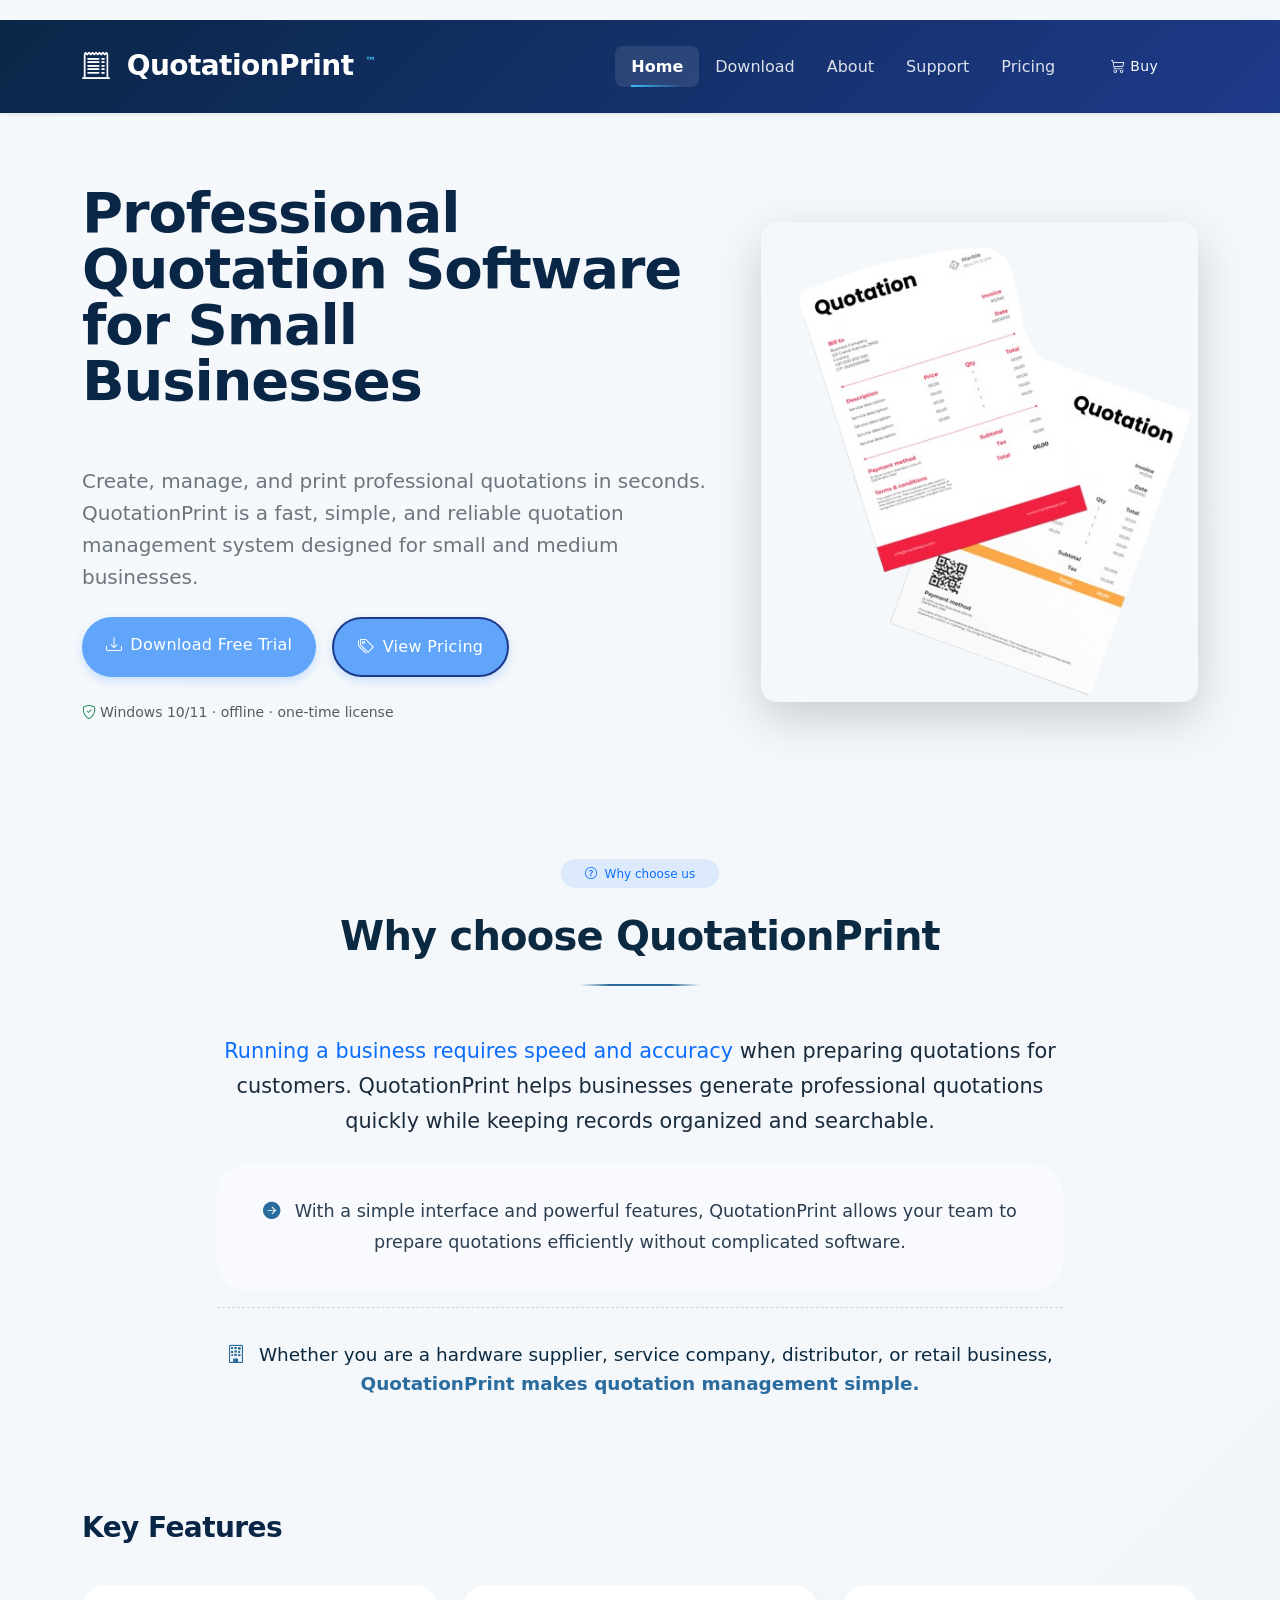
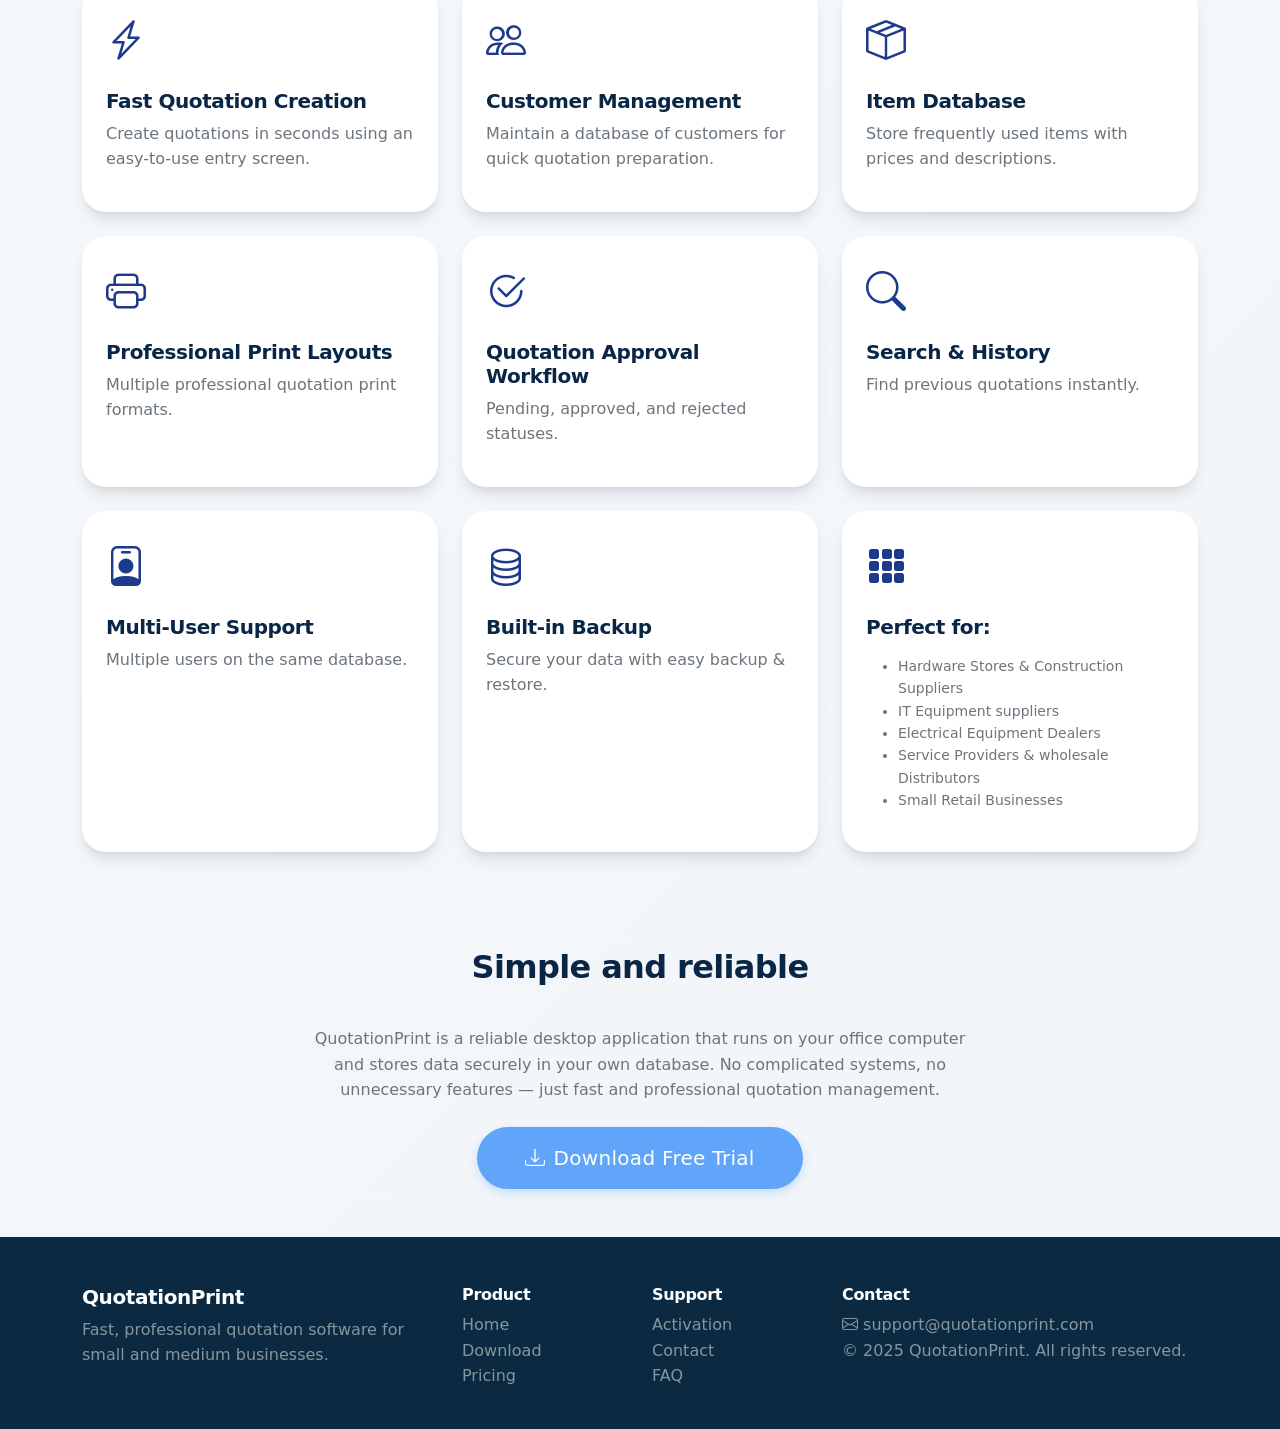
==== index.html @ 837c059d "Add files via upload" ====
<!DOCTYPE html>
<html lang="en">
<head>
  <meta charset="UTF-8">
  <meta name="viewport" content="width=device-width, initial-scale=1.0">
  <title>QuotationPrint · About Us</title>
  <!-- Bootstrap 5 (light + icons) -->
  <link href="https://cdn.jsdelivr.net/npm/bootstrap@5.3.2/dist/css/bootstrap.min.css" rel="stylesheet">
  <link rel="stylesheet" href="https://cdn.jsdelivr.net/npm/bootstrap-icons@1.11.3/font/bootstrap-icons.min.css">
  <link rel="stylesheet" href="style.css">
</head>
<body>

<!-- ======== NAVBAR ======== -->
<nav class="navbar navbar-expand-lg navbar-dark sticky-top shadow-sm">
  <div class="container">
    <a class="navbar-brand fw-semibold fs-3" href="index.html">
      <i class="bi bi-receipt-cutoff me-2"></i>
      <span class="notranslate brand-name">QuotationPrint</span>
    </a>
    <button class="navbar-toggler" type="button" data-bs-toggle="collapse" data-bs-target="#navbarMain" aria-controls="navbarMain" aria-expanded="false" aria-label="Toggle navigation">
      <span class="navbar-toggler-icon"></span>
    </button>
    <div class="collapse navbar-collapse" id="navbarMain">
      <ul class="navbar-nav ms-auto mb-2 mb-lg-0 align-items-center">
        <li class="nav-item"><a class="nav-link active" href="index.html">Home</a></li>
        <li class="nav-item"><a class="nav-link" href="download.html">Download</a></li>
        <li class="nav-item"><a class="nav-link" href="about.html">About</a></li>
        <li class="nav-item"><a class="nav-link" href="support.html">Support</a></li>
        <li class="nav-item"><a class="nav-link" href="pricing.html">Pricing</a></li>
        <li class="nav-item ms-lg-3">
          <a class="btn btn-outline-light btn-sm rounded-pill px-4" href="pricing.html">
            <i class="bi bi-cart3"></i> Buy
          </a>
        </li>
        <li class="nav-item ms-lg-3">
          <div id="google_translate_element"></div>
        </li>
      </ul>
    </div>
  </div>
</nav>

<!-- ======== HOME section (hero + features + perfect) ======== -->
<section id="home" class="hero-bg py-5">
  <div class="container py-4">
    <!-- Hero -->
    <div class="row align-items-center g-5">
      <div class="col-lg-7">
        <h1 class="display-4 fw-bold lh-1 section-title">Professional Quotation Software for Small Businesses</h1>
        <p class="lead text-secondary my-4">
          Create, manage, and print professional quotations in seconds.<br>
          <span class="notranslate brand-name">QuotationPrint</span> is a fast, simple, and reliable quotation management system designed for small and medium businesses.
        </p>
        <div class="d-flex flex-wrap gap-3">
          <a href="download.html" class="btn btn-primary btn-soft px-4 py-3"><i class="bi bi-download me-2"></i>Download Free Trial</a>
          <a href="pricing.html" class="btn btn-outline-primary btn-soft px-4 py-3"><i class="bi bi-tags me-2"></i>View Pricing</a>
        </div>
        <p class="text-muted mt-4 small"><i class="bi bi-shield-check text-success me-1"></i>Windows 10/11 · offline · one-time license</p>
      </div>
      <div class="col-lg-5">
        <img src="images/Invoice.png" alt="app preview" class="img-fluid rounded-4 shadow-lg">
      </div>
    </div>
  </div>
</section>

<!-- Why choose + features (cards) -->
<section class="py-5 container">
  <div class="text-center mb-5">
    <div class="mb-4 d-inline-block">
      <span class="badge bg-primary bg-opacity-10 text-primary px-4 py-2 rounded-pill fw-normal">
        <i class="bi bi-question-circle me-1"></i> Why choose us
      </span>
    </div>

    <h2 class="display-6 fw-semibold mb-4" style="color: #0b2a41; letter-spacing: -0.02em;">
      Why choose <span class=" brand-name">QuotationPrint</span>
    </h2>

    <div class="d-flex justify-content-center mb-5">
      <div style="width: 120px; height: 2px; background: linear-gradient(90deg, transparent, #2b6c9e, #2b6c9e, #2b6c9e, transparent);"></div>
    </div>

    <div class="container px-md-5">
      <div class="row justify-content-center">
        <div class="col-xl-10">
          <div style="max-width: 900px; margin: 0 auto;">
            <p class="lead mb-4" style="font-size: 1.3rem; font-weight: 300; color: #1a2b3c; line-height: 1.7;">
              <span class="fw-medium text-primary">Running a business requires speed and accuracy</span> when preparing quotations for customers.
              <span class="notranslate brand-name">QuotationPrint</span> helps businesses generate professional quotations quickly while keeping records organized and searchable.
            </p>
            <p style="font-size: 1.1rem; color: #2c3e50; line-height: 1.8; background: #f8fafd; padding: 2rem; border-radius: 30px;">
              <i class="bi bi-arrow-right-circle-fill me-2" style="color: #2b6c9e;"></i>
              With a simple interface and powerful features, <span class="notranslate brand-name">QuotationPrint</span> allows your team to prepare quotations efficiently without complicated software.
            </p>
            <div style="border-top: 1px dashed #cbd5e0; padding-top: 2rem;">
              <p class="mb-0" style="font-size: 1.15rem; font-weight: 400; color: #0b2a41;">
                <i class="bi bi-building me-2" style="color: #2b6c9e;"></i>
                Whether you are a hardware supplier, service company, distributor, or retail business,
                <span class="fw-semibold" style="color: #2b6c9e;">
                  <span class="notranslate brand-name">QuotationPrint</span> makes quotation management simple.
                </span>
              </p>
            </div>
          </div>
        </div>
      </div>
    </div>
  </div>

  <div class="my-5 py-2"></div>

  <div class="title-big pb-3 mb-3">
    <h3>Key Features</h3>
  </div>

  <div class="row g-4">
    <div class="col-md-4"><div class="card h-100 p-4"><i class="bi bi-lightning-charge feature-icon"></i><h5>Fast Quotation Creation</h5><p class="text-secondary">Create quotations in seconds using an easy-to-use entry screen.</p></div></div>
    <div class="col-md-4"><div class="card h-100 p-4"><i class="bi bi-people feature-icon"></i><h5>Customer Management</h5><p class="text-secondary">Maintain a database of customers for quick quotation preparation.</p></div></div>
    <div class="col-md-4"><div class="card h-100 p-4"><i class="bi bi-box-seam feature-icon"></i><h5>Item Database</h5><p class="text-secondary">Store frequently used items with prices and descriptions.</p></div></div>
    <div class="col-md-4"><div class="card h-100 p-4"><i class="bi bi-printer feature-icon"></i><h5>Professional Print Layouts</h5><p class="text-secondary">Multiple professional quotation print formats.</p></div></div>
    <div class="col-md-4"><div class="card h-100 p-4"><i class="bi bi-check2-circle feature-icon"></i><h5>Quotation Approval Workflow</h5><p class="text-secondary">Pending, approved, and rejected statuses.</p></div></div>
    <div class="col-md-4"><div class="card h-100 p-4"><i class="bi bi-search feature-icon"></i><h5>Search & History</h5><p class="text-secondary">Find previous quotations instantly.</p></div></div>
    <div class="col-md-4"><div class="card h-100 p-4"><i class="bi bi-person-badge feature-icon"></i><h5>Multi-User Support</h5><p class="text-secondary">Multiple users on the same database.</p></div></div>
    <div class="col-md-4"><div class="card h-100 p-4"><i class="bi bi-database feature-icon"></i><h5>Built-in Backup</h5><p class="text-secondary">Secure your data with easy backup & restore.</p></div></div>
    <div class="col-md-4"><div class="card h-100 p-4 bg-soft-gray"><i class="bi bi-grid-3x3-gap-fill feature-icon"></i><h5 class="fw-semibold">Perfect for:</h5><ul class="list-tick small text-secondary mt-2"><li>Hardware Stores & Construction Suppliers</li><li>IT Equipment suppliers</li><li>Electrical Equipment Dealers</li><li>Service Providers & wholesale Distributors</li><li>Small Retail Businesses</li></ul></div></div>
  </div>
</section>

<!-- Simple and reliable + CTA -->
<section class="bg-soft-gray py-5">
  <div class="container text-center">
    <h2 class="section-title">Simple and reliable</h2>
    <p class="col-lg-7 mx-auto text-secondary">
      <span class="notranslate brand-name">QuotationPrint</span> is a reliable desktop application that runs on your office computer and stores data securely in your own database. No complicated systems, no unnecessary features — just fast and professional quotation management.
    </p>
    <div class="mt-4">
      <a href="download.html" class="btn btn-primary btn-soft btn-lg px-5 py-3"><i class="bi bi-download me-2"></i>Download Free Trial</a>
    </div>
  </div>
</section>

<!-- FOOTER -->
<footer class="pt-5 pb-4">
  <div class="container">
    <div class="row">
      <div class="col-md-4">
        <h5 class="text-white">
          <span class="notranslate brand-name">QuotationPrint</span>
        </h5>
        <p class="text-white-50">Fast, professional quotation software for small and medium businesses.</p>
      </div>
      <div class="col-md-2">
        <h6 class="text-white">Product</h6>
        <ul class="list-unstyled">
          <li><a href="index.html" class="text-white-50 text-decoration-none">Home</a></li>
          <li><a href="download.html" class="text-white-50 text-decoration-none">Download</a></li>
          <li><a href="pricing.html" class="text-white-50 text-decoration-none">Pricing</a></li>
        </ul>
      </div>
      <div class="col-md-2">
        <h6 class="text-white">Support</h6>
        <ul class="list-unstyled">
          <li><a href="support.html" class="text-white-50 text-decoration-none">Activation</a></li>
          <li><a href="support.html" class="text-white-50 text-decoration-none">Contact</a></li>
          <li class="text-white-50">FAQ</li>
        </ul>
      </div>
      <div class="col-md-4">
        <h6 class="text-white">Contact</h6>
        <p class="text-white-50">
          <i class="bi bi-envelope"></i> support@quotationprint.com<br>
          © 2025 <span class="notranslate brand-name">QuotationPrint</span>. All rights reserved.
        </p>
      </div>
    </div>
  </div>
</footer>

<!-- Bootstrap JS -->
<script src="https://cdn.jsdelivr.net/npm/bootstrap@5.3.2/dist/js/bootstrap.bundle.min.js"></script>
<script src="script.js"></script>
<script src="//translate.google.com/translate_a/element.js?cb=googleTranslateElementInit"></script>
</body>
</html>
---- style.css ----
/* Main Stylesheet - Quotation Printing Software
   Color Palette: Navy Blue (#0a2647), Royal Blue (#1e3a8a), 
   Sky Blue (#38bdf8), Success Green (#10b981), Warm Gray (#f8fafc)
*/

/* ===== BASE STYLES ===== */
:root {
  --primary-dark: #0a2647;
  --primary: #1e3a8a;
  --primary-light: #2563eb;
  --primary-soft: #60a5fa;
  --accent: #38bdf8;
  --success: #10b981;
  --success-light: #d1fae5;
  --warning: #f59e0b;
  --danger: #ef4444;
  --dark: #0f172a;
  --gray-dark: #334155;
  --gray: #64748b;
  --gray-light: #94a3b8;
  --light: #f8fafc;
  --white: #ffffff;
  --shadow-sm: 0 4px 6px -1px rgba(0, 0, 0, 0.1), 0 2px 4px -1px rgba(0, 0, 0, 0.06);
  --shadow-md: 0 10px 15px -3px rgba(0, 0, 0, 0.1), 0 4px 6px -2px rgba(0, 0, 0, 0.05);
  --shadow-lg: 0 20px 25px -5px rgba(0, 0, 0, 0.1), 0 10px 10px -5px rgba(0, 0, 0, 0.04);
  --shadow-xl: 0 25px 50px -12px rgba(0, 0, 0, 0.25);
  --border-radius: 1rem;
  --border-radius-sm: 0.5rem;
  --border-radius-lg: 1.5rem;
  --transition: all 0.3s cubic-bezier(0.4, 0, 0.2, 1);
}

body {
  background: linear-gradient(135deg, #f6f9fc 0%, #f1f5f9 100%);
  font-family: 'Inter', 'Segoe UI', system-ui, -apple-system, sans-serif;
  color: var(--dark);
  line-height: 1.6;
  min-height: 100vh;
  margin-top: 20px;
}

/* ===== TYPOGRAPHY ===== */
h1, h2, h3, h4, h5, h6 {
  font-weight: 600;
  letter-spacing: -0.02em;
  color: var(--primary-dark);
}

.page-title {
  color: var(--primary-dark);
  font-weight: 700;
  font-size: 2.5rem;
  border-left: 6px solid var(--accent);
  padding-left: 1.5rem;
  margin-bottom: 2.5rem;
  position: relative;
}

.page-title::after {
  content: '';
  position: absolute;
  bottom: -0.5rem;
  left: 1.5rem;
  width: 60px;
  height: 3px;
  background: linear-gradient(90deg, var(--primary), var(--accent));
  border-radius: 2px;
}

.section-title {
  padding-bottom: 2rem;
}

.section-title h2 {
  font-weight: 700;
  color: var(--primary-dark);
  font-size: 2.5rem;
  border-left: 5px solid var(--accent);
  padding-left: 1.5rem;
  margin-bottom: 1rem;
}

/* ===== NAVBAR ===== */
.navbar {
  padding: 1rem 0;
  box-shadow: var(--shadow-md);
}

.navbar-dark {
  background: linear-gradient(135deg, var(--primary-dark) 0%, var(--primary) 100%) !important;
}

.navbar-brand {
  font-weight: 700;
  font-size: 1.5rem;
  letter-spacing: -0.02em;
  color: var(--white) !important;
  position: relative;
  padding: 0.5rem 0;
}

.navbar-brand::after {
  content: '™';
  font-size: 0.7rem;
  vertical-align: super;
  margin-left: 2px;
  color: var(--accent);
}

.nav-link {
  font-weight: 500;
  padding: 0.5rem 1rem !important;
  color: rgba(255, 255, 255, 0.85) !important;
  transition: var(--transition);
  position: relative;
}

.nav-link:hover {
  color: var(--white) !important;
  transform: translateY(-1px);
}

.nav-item .active {
  font-weight: 600;
  color: var(--white) !important;
  background: rgba(255, 255, 255, 0.1);
  border-radius: var(--border-radius-sm);
}

.nav-item .active::after {
  content: '';
  position: absolute;
  bottom: 0;
  left: 1rem;
  right: 1rem;
  height: 2px;
  background: linear-gradient(90deg, var(--accent), transparent);
}

/* ===== CARDS ===== */
.card {
  border: none;
  border-radius: var(--border-radius-lg);
  background: var(--white);
  box-shadow: var(--shadow-md);
  transition: var(--transition);
  overflow: hidden;
  position: relative;
}

.card::before {
  content: '';
  position: absolute;
  top: 0;
  left: 0;
  right: 0;
  height: 4px;
  background: linear-gradient(90deg, var(--primary), var(--accent));
  opacity: 0;
  transition: var(--transition);
}

.card:hover {
  transform: translateY(-8px);
  box-shadow: var(--shadow-xl);
}

.card:hover::before {
  opacity: 1;
}

.card-header {
  background: linear-gradient(135deg, var(--light), var(--white));
  border-bottom: 1px solid rgba(0, 0, 0, 0.05);
  padding: 1.25rem 1.5rem;
  font-weight: 600;
}

.card-body {
  padding: 1.5rem;
}

/* ===== BUTTONS ===== */
.btn {
  border-radius: 40px;
  padding: 0.6rem 2rem;
  font-weight: 500;
  letter-spacing: 0.3px;
  transition: var(--transition);
  position: relative;
  overflow: hidden;
  border: none;
}

.btn::after {
  content: '';
  position: absolute;
  top: 50%;
  left: 50%;
  width: 0;
  height: 0;
  border-radius: 50%;
  background: rgba(255, 255, 255, 0.2);
  transform: translate(-50%, -50%);
  transition: width 0.6s, height 0.6s;
}

.btn:hover::after {
  width: 300px;
  height: 300px;
}

.btn-primary {
  background: linear-gradient(135deg, var(--primary) 0%, var(--primary-light) 100%);
  box-shadow: 0 4px 15px rgba(30, 58, 138, 0.3);
}

.btn-primary:hover {
  background: linear-gradient(135deg, var(--primary-dark) 0%, var(--primary) 100%);
  transform: translateY(-2px);
  box-shadow: 0 6px 20px rgba(30, 58, 138, 0.4);
}

.btn-outline-primary {
  border: 2px solid var(--primary);
  color: var(--primary);
  background: transparent;
}

.btn-outline-primary:hover {
  background: linear-gradient(135deg, var(--primary) 0%, var(--primary-light) 100%);
  border-color: transparent;
  color: var(--white);
}

.btn-soft {
  background: var(--primary-soft);
  color: var(--white);
  border-radius: 40px;
  padding: 0.5rem 1.8rem;
  box-shadow: 0 4px 10px rgba(96, 165, 250, 0.3);
}

.btn-soft:hover {
  background: var(--primary);
  transform: translateY(-2px);
}

.btn-success {
  background: linear-gradient(135deg, var(--success) 0%, #059669 100%);
  box-shadow: 0 4px 15px rgba(16, 185, 129, 0.3);
}

.btn-warning {
  background: linear-gradient(135deg, var(--warning) 0%, #d97706 100%);
  color: var(--white);
}

/* ===== FEATURE BOXES ===== */
.feature-box {
  padding: 2rem;
  background: var(--white);
  border-radius: var(--border-radius);
  box-shadow: var(--shadow-sm);
  transition: var(--transition);
  position: relative;
  z-index: 1;
  overflow: hidden;
  margin: 1rem 0;
}

.feature-box::before {
  content: '';
  position: absolute;
  top: 0;
  left: 0;
  right: 0;
  bottom: 0;
  background: linear-gradient(135deg, var(--primary) 0%, var(--primary-light) 100%);
  z-index: -1;
  opacity: 0;
  transition: var(--transition);
}

.feature-box:hover {
  transform: translateY(-5px) scale(1.02);
  box-shadow: var(--shadow-lg);
}

.feature-box:hover::before {
  opacity: 1;
}

.feature-box:hover * {
  color: var(--white) !important;
}

.feature-icon {
  font-size: 2.5rem;
  color: var(--primary);
  margin-bottom: 1rem;
  transition: var(--transition);
}

.feature-box-1 {
  padding: 2.5rem;
  background: var(--white);
  box-shadow: var(--shadow-md);
  border-radius: var(--border-radius);
  position: relative;
  z-index: 1;
  overflow: hidden;
  transition: var(--transition);
}

.feature-box-1 .icon {
  width: 80px;
  height: 80px;
  line-height: 80px;
  background: linear-gradient(135deg, var(--primary) 0%, var(--primary-light) 100%);
  color: var(--white);
  text-align: center;
  border-radius: 50%;
  margin-bottom: 1.5rem;
  font-size: 2rem;
  box-shadow: var(--shadow-md);
  transition: var(--transition);
}

.feature-box-1 h5 {
  color: var(--primary-dark);
  font-weight: 600;
  margin-bottom: 1rem;
}

.feature-box-1:hover {
  background: linear-gradient(135deg, var(--primary) 0%, var(--primary-light) 100%);
  color: var(--white);
  transform: translateY(-5px);
}

.feature-box-1:hover .icon {
  background: var(--white);
  color: var(--primary);
  transform: rotate(360deg);
}

.feature-box-1:hover h5,
.feature-box-1:hover p {
  color: var(--white);
}

/* ===== PRICING CARDS ===== */
.pricing-card {
  background: var(--white);
  border-radius: var(--border-radius-lg);
  padding: 2.5rem 2rem;
  text-align: center;
  box-shadow: var(--shadow-md);
  transition: var(--transition);
  position: relative;
  overflow: hidden;
}

.pricing-card::before {
  content: '';
  position: absolute;
  top: 0;
  left: 0;
  right: 0;
  height: 8px;
  background: linear-gradient(90deg, var(--primary), var(--accent));
}

.pricing-card.popular::after {
  content: 'Most Popular';
  position: absolute;
  top: 1.5rem;
  right: -2rem;
  background: linear-gradient(135deg, var(--warning) 0%, #d97706 100%);
  color: var(--white);
  padding: 0.3rem 3rem;
  font-size: 0.85rem;
  font-weight: 600;
  transform: rotate(45deg);
  box-shadow: var(--shadow-sm);
}

.pricing-card .price {
  font-size: 3rem;
  font-weight: 800;
  color: var(--primary-dark);
  margin: 1.5rem 0;
  line-height: 1;
}

.pricing-card .price small {
  font-size: 1rem;
  font-weight: 400;
  color: var(--gray);
}

.pricing-card:hover {
  transform: translateY(-10px) scale(1.02);
  box-shadow: var(--shadow-xl);
}

/* ===== LISTS ===== */
.list-checked {
  list-style: none;
  padding-left: 0;
}

.list-checked li {
  margin-bottom: 0.75rem;
  display: flex;
  align-items: center;
}

.list-checked li::before {
  content: "✓";
  display: inline-flex;
  align-items: center;
  justify-content: center;
  width: 22px;
  height: 22px;
  background: var(--success-light);
  color: var(--success);
  font-weight: 700;
  border-radius: 50%;
  margin-right: 0.75rem;
  font-size: 14px;
}

/* ===== BADGES ===== */
.badge {
  padding: 0.5rem 1rem;
  font-weight: 500;
  border-radius: 40px;
}

.badge-soft {
  background: linear-gradient(135deg, #e0f2fe 0%, #bae6fd 100%);
  color: var(--primary);
}

.badge-success {
  background: linear-gradient(135deg, var(--success-light) 0%, #a7f3d0 100%);
  color: #065f46;
}

.badge-warning {
  background: linear-gradient(135deg, #fef3c7 0%, #fde68a 100%);
  color: #92400e;
}

/* ===== FOOTER ===== */
.footer {
  background: linear-gradient(135deg, var(--primary-dark) 0%, var(--primary) 100%);
  color: rgba(255, 255, 255, 0.8);
  padding: 4rem 0 2rem;
  margin-top: 4rem;
  position: relative;
}

.footer::before {
  content: '';
  position: absolute;
  top: 0;
  left: 0;
  right: 0;
  height: 4px;
  background: linear-gradient(90deg, var(--accent), var(--success), var(--accent));
}

.footer h5,
.footer h6 {
  color: var(--white);
  font-weight: 600;
  margin-bottom: 1.5rem;
  position: relative;
  display: inline-block;
}

.footer h5::after,
.footer h6::after {
  content: '';
  position: absolute;
  bottom: -0.5rem;
  left: 0;
  width: 40px;
  height: 2px;
  background: var(--accent);
}

.footer a {
  color: rgba(255, 255, 255, 0.7);
  text-decoration: none;
  transition: var(--transition);
}

.footer a:hover {
  color: var(--white) !important;
  transform: translateX(5px);
}

.footer-bottom {
  background: rgba(0, 0, 0, 0.2);
  padding: 1.5rem 0;
  margin-top: 3rem;
}

/* ===== UTILITY CLASSES ===== */
.shadow-hover {
  transition: var(--transition);
}

.shadow-hover:hover {
  box-shadow: var(--shadow-lg);
}

.gradient-bg {
  background: linear-gradient(135deg, var(--primary) 0%, var(--primary-light) 100%);
}

.gradient-text {
  background: linear-gradient(135deg, var(--primary) 0%, var(--accent) 100%);
  -webkit-background-clip: text;
  -webkit-text-fill-color: transparent;
  background-clip: text;
}

.rounded-custom {
  border-radius: var(--border-radius);
}

.rounded-custom-lg {
  border-radius: var(--border-radius-lg);
}

/* ===== ANIMATIONS ===== */
@keyframes float {
  0%, 100% { transform: translateY(0); }
  50% { transform: translateY(-10px); }
}

.float-animation {
  animation: float 3s ease-in-out infinite;
}

@keyframes pulse-glow {
  0%, 100% { box-shadow: 0 0 0 0 rgba(56, 189, 248, 0.4); }
  50% { box-shadow: 0 0 0 15px rgba(56, 189, 248, 0); }
}

.pulse-glow {
  animation: pulse-glow 2s infinite;
}

/* ===== MEDIA QUERIES ===== */
@media (max-width: 768px) {
  .page-title {
    font-size: 2rem;
    padding-left: 1rem;
  }

  .section-title h2 {
    font-size: 2rem;
  }

  .pricing-card {
    margin-bottom: 1.5rem;
  }

  .feature-box,
  .feature-box-1 {
    padding: 1.5rem;
  }
}

/* ===== PRINT STYLES ===== */
@media print {
  .navbar,
  .footer,
  .btn {
    display: none;
  }

  body {
    background: white;
  }

  .card {
    box-shadow: none;
    border: 1px solid #ddd;
  }
}

/* ===== UNIQUE EXTRA STYLES ===== */
hr {
  opacity: 0.2;
}

.price {
  font-size: 2.5rem;
  font-weight: 700;
  color: #0b2a41;
  margin: 1rem 0;
}

footer {
  background-color: #0b2a41;
}

footer h5,
footer h6 {
  color: white;
}

footer a {
  transition: color 0.2s;
}

footer a:hover {
  color: white !important;
}

body {
  margin-top: 20px;
}

.feature-box-1 * {
  -moz-transition: ease all 0.35s;
  -o-transition: ease all 0.35s;
  -webkit-transition: ease all 0.35s;
  transition: ease all 0.35s;
}

.feature-box-1 .icon i {
  line-height: 70px;
}

.feature-box-1 p {
  margin: 0;
}

.feature-box-1:after {
  content: "";
  position: absolute;
  top: 0;
  bottom: 0;
  left: auto;
  right: 0;
  border-radius: 10px;
  width: 0;
  background: #1b4c74;
  z-index: -1;
  -moz-transition: ease all 0.35s;
  -o-transition: ease all 0.35s;
  -webkit-transition: ease all 0.35s;
  transition: ease all 0.35s;
}

.feature-box-1:hover p {
  color: rgba(255, 255, 255, 0.8);
}

.feature-box-1:hover:after {
  width: 100%;
  height: 100%;
  border-radius: 10px;
  left: 0;
  right: auto;
}

.section {
  padding: 100px 0;
  position: relative;
}
.lang-switcher {
  display: inline-flex;
  align-items: center;
  gap: 0.35rem;
  padding: 0.3rem;
  border-radius: 999px;
  background: rgba(255, 255, 255, 0.12);
  border: 1px solid rgba(255, 255, 255, 0.22);
  backdrop-filter: blur(8px);
}

.lang-btn {
  border: 0;
  background: transparent;
  color: #fff;
  padding: 0.38rem 0.8rem;
  border-radius: 999px;
  font-size: 0.9rem;
  font-weight: 600;
  line-height: 1;
  transition: all 0.25s ease;
}

.lang-btn:hover {
  background: rgba(255, 255, 255, 0.14);
}

.lang-btn.active {
  background: #ffffff;
  color: #0a2647;
  box-shadow: 0 4px 12px rgba(0, 0, 0, 0.18);
}

@media (max-width: 991.98px) {
  .lang-switcher {
    margin-top: 0.75rem;
  }
}
.brand-name {
  white-space: nowrap;
}
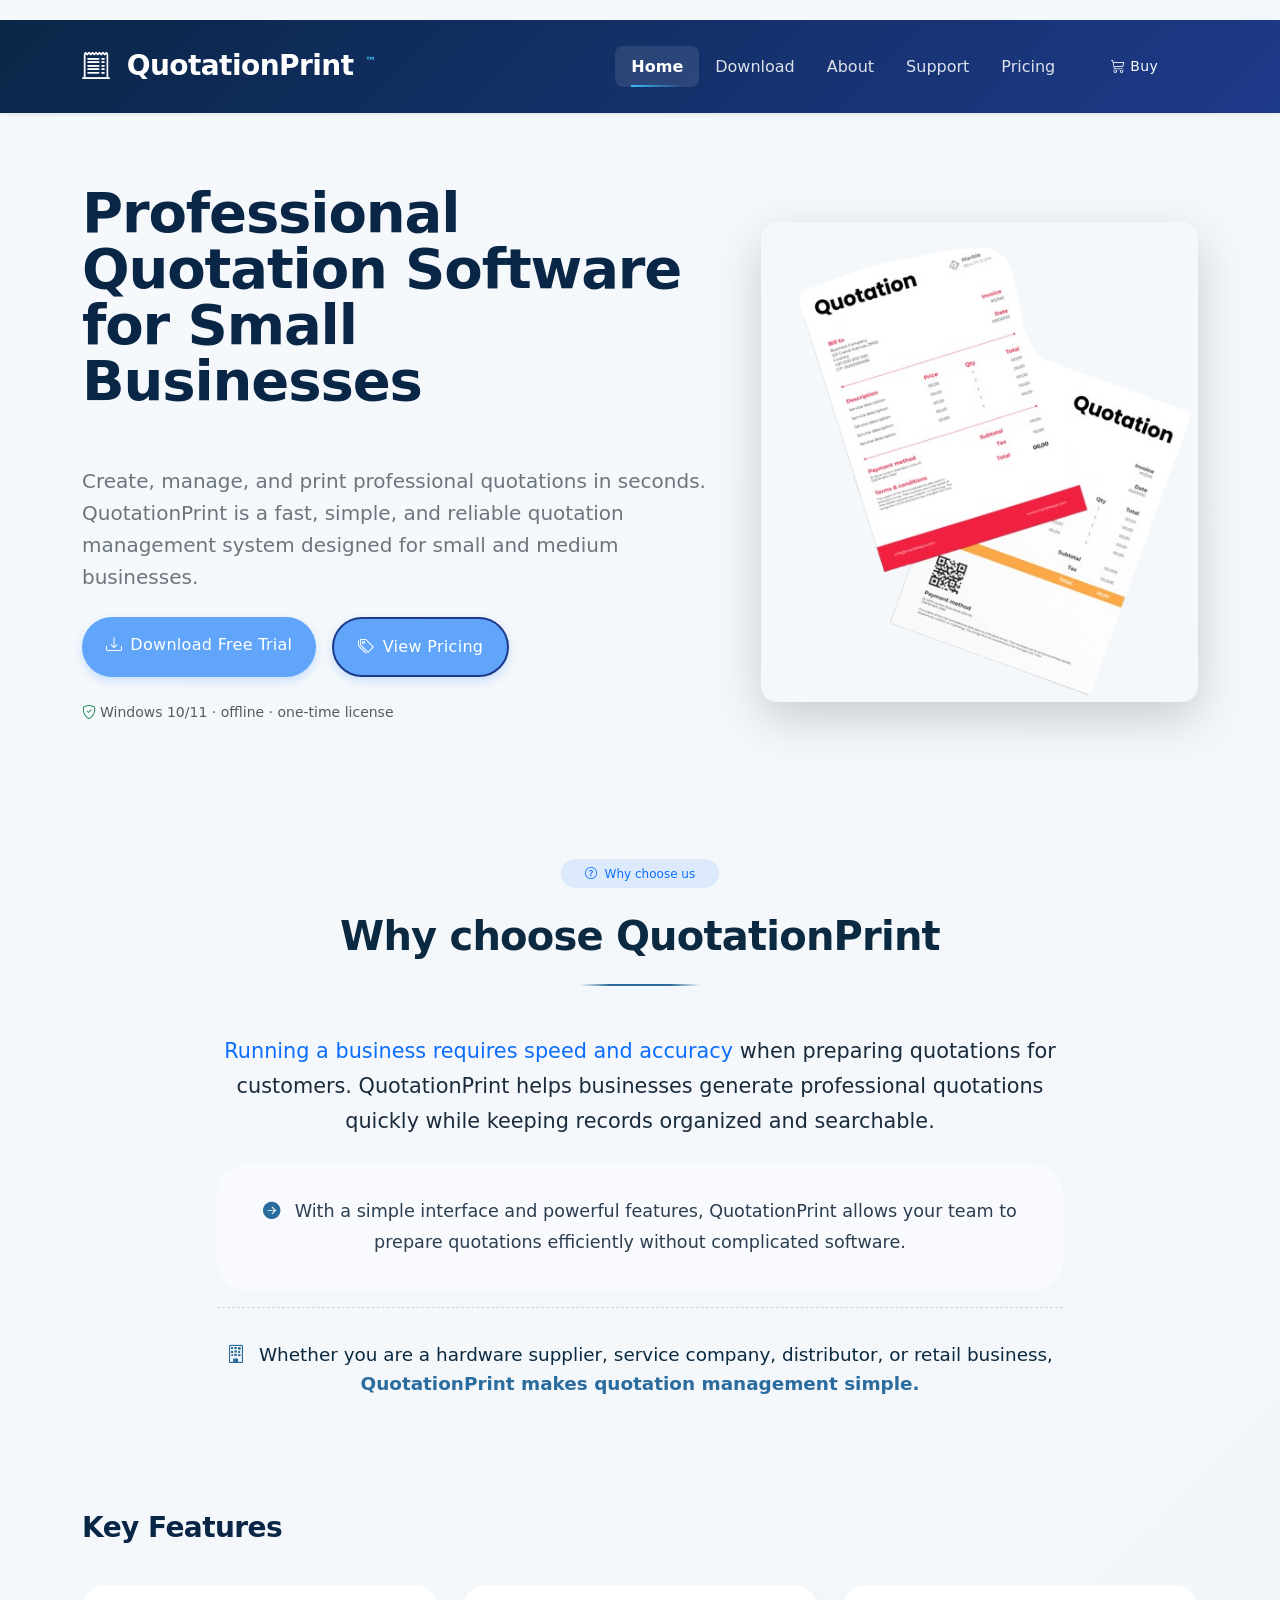
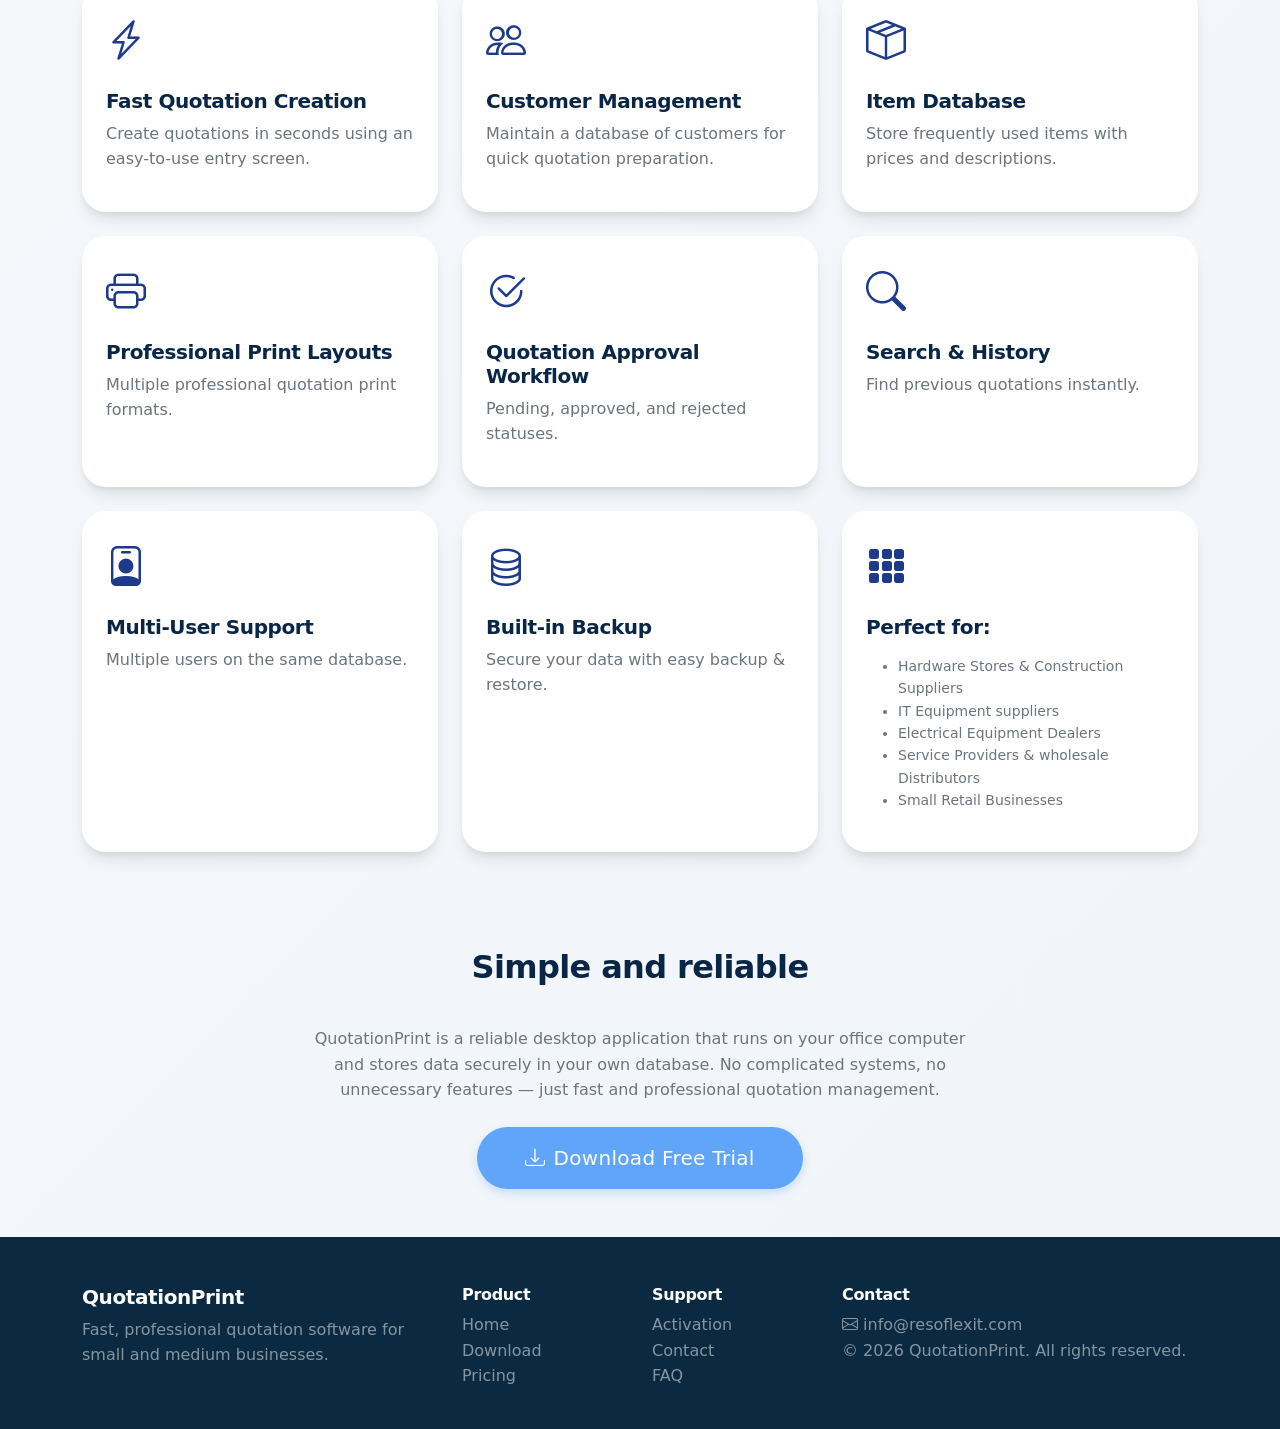
==== commit f1a777a3: "index.html" ====
--- a/index.html
+++ b/index.html
@@ -170,8 +170,8 @@
       <div class="col-md-4">
         <h6 class="text-white">Contact</h6>
         <p class="text-white-50">
-          <i class="bi bi-envelope"></i> support@quotationprint.com<br>
-          © 2025 <span class="notranslate brand-name">QuotationPrint</span>. All rights reserved.
+          <i class="bi bi-envelope"></i> info@resoflexit.com<br>
+          © 2026 <span class="notranslate brand-name">QuotationPrint</span>. All rights reserved.
         </p>
       </div>
     </div>
@@ -183,4 +183,4 @@
 <script src="script.js"></script>
 <script src="//translate.google.com/translate_a/element.js?cb=googleTranslateElementInit"></script>
 </body>
-</html>+</html>
